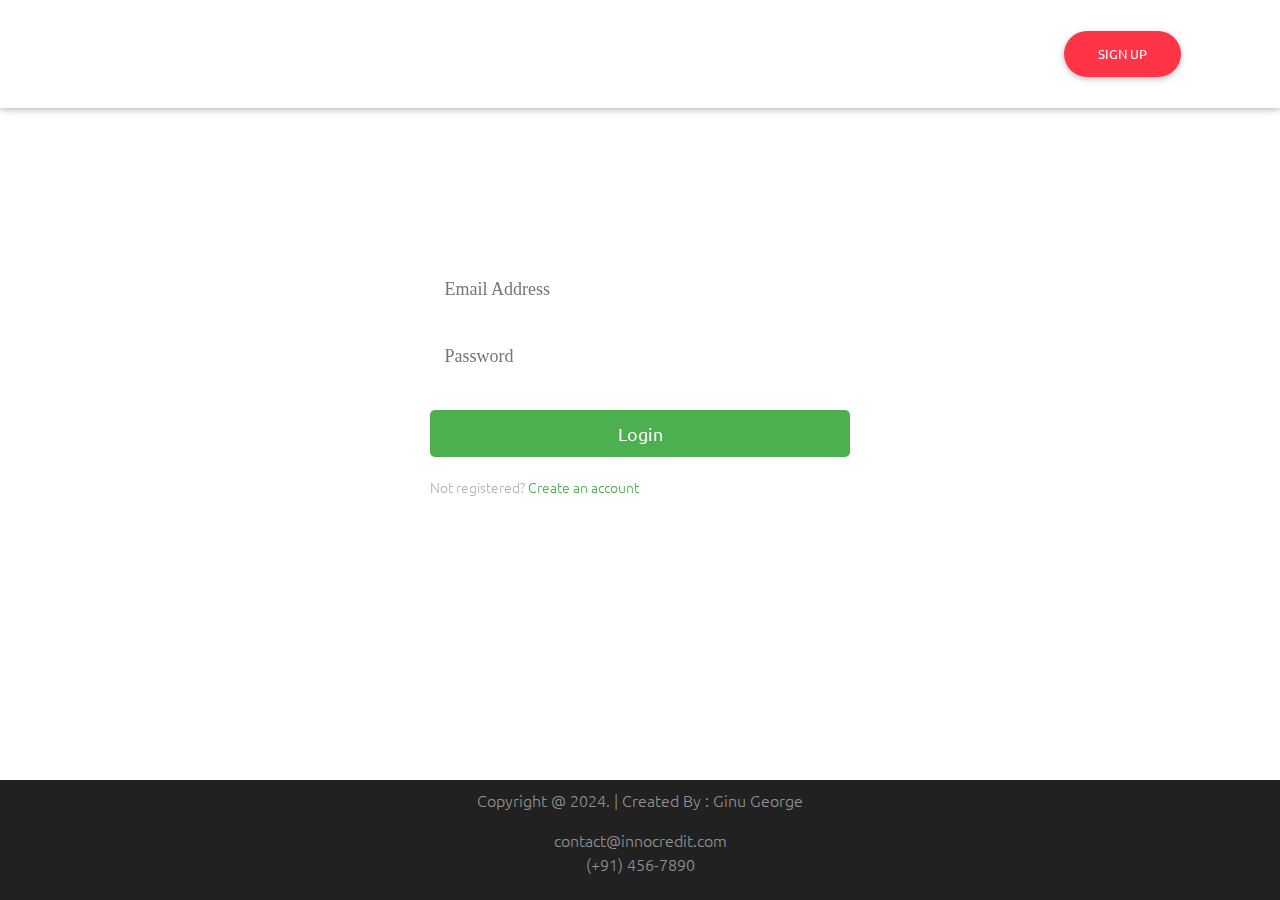
==== login.html @ 258b3f93 "Project" ====
<!DOCTYPE html>
<html lang="en">
  <head>
    <meta charset="UTF-8" />
    <meta
      name="viewport"
      content="width=device-width, user-scalable=no, initial-scale=1.0, maximum-scale=1.0, minimum-scale=1.0"
    />
    <meta http-equiv="X-UA-Compatible" content="ie=edge" />
    <!-- Bootstrap CSS files -->
    <link
      rel="stylesheet"
      href="https://use.fontawesome.com/releases/v5.8.1/css/all.css"
    />
    <link rel="stylesheet" href="bootstrap/css/font-awesome-5.8.1.css" />
    <link rel="stylesheet" href="bootstrap/css/bootstrap.css" />
    <link rel="stylesheet" href="bootstrap/css/mdb.css" />
    <link rel="stylesheet" href="bootstrap/css/style.css" />
    <title>Login</title>
  </head>
  <body>
    <!-- Main Header -->
    <header class="main-header">
      <!-- Navbar -->
      <nav
        class="navbar navbar-expand-sm scrolling-navbar navbar-dark fixed-top"
      >
        <div class="container">
          <a href="index.html" class="navbar-brand">
            Innocredit : Fair credit for All</a
          >
          <button
            class="navbar-toggler"
            data-toggle="collapse"
            data-target="#ui-navbar"
          >
            <span class="navbar-toggler-icon"></span>
          </button>

          <div class="collapse navbar-collapse" id="ui-navbar">
            <ul class="navbar-nav ml-auto">
              <li class="nav-item px-2">
                <a class="nav-link" href="index.html">Home</a>
              </li>

              <li class="nav-item px-2">
                <a href="signup.html" class="btn btn-danger">Sign Up</a>
              </li>
            </ul>
          </div>
        </div>
      </nav>

      <!-- Landing Page -->

      <div class="backround-class">
        <ul class="cb-slideshow">
          <li>
            <span><img src="./bootstrap/images/bg1.jpg" alt="" /></span>
          </li>
          <li>
            <span><img src="./bootstrap/images/bg3.jpg" alt="" /></span>
          </li>

          <li>
            <span> <img src="./bootstrap/images/bg5.jpg" alt="" /></span>
          </li>
          <li>
            <span><img src="./bootstrap/images/bg1.jpg" alt="" /></span>
          </li>
          <li>
            <span><img src="./bootstrap/images/bg3.jpg" alt="" /></span>
          </li>

          <li>
            <span> <img src="./bootstrap/images/bg5.jpg" alt="" /></span>
          </li>
        </ul>
      </div>
      <!-- Login Form Starts Here -->

      <div class="form-box">
        <div class="header-text">
          <h3>Welcome Back.....</h3>
          <p>
            To keep connected with us,
            <br />
            Please login with your personal info.
          </p>
        </div>
        <input placeholder=" Email Address" type="text" />
        <input placeholder=" Password" type="password" />
        <!-- <input id="terms" type="checkbox" />
        <label for="terms"></label>
        <span>Remember Me</span> -->
        <!-- <span>Agree with <a href="#">Terms & Conditions</a></span> -->
        <button>Login</button>
        <p class="message">
          Not registered? <a href="signup.html">Create an account</a>
        </p>
      </div>

      <!-- Login Form Ends Here -->
    </header>

    <!-- Main Footer -->
    <footer class="bg-dark pt-2 pb-2 text-center footer-class">
      <p class="text-white-50 text-center">
        Copyright @ 2024. | Created By : Ginu George
      </p>
      <p class="text-white-50 text-center">
        contact@innocredit.com<br />
        (+91) 456-7890<br />
      </p>
    </footer>

    <!-- Bootstrap JS Files -->
    <script src="bootstrap/js/jquery.js"></script>
    <script src="bootstrap/js/popper.js"></script>
    <script src="bootstrap/js/bootstrap.js"></script>
    <script src="bootstrap/js/mdb.js"></script>
    <script>
      $(".carousel").carousel({
        interval: 3000,
      });
    </script>
  </body>
</html>
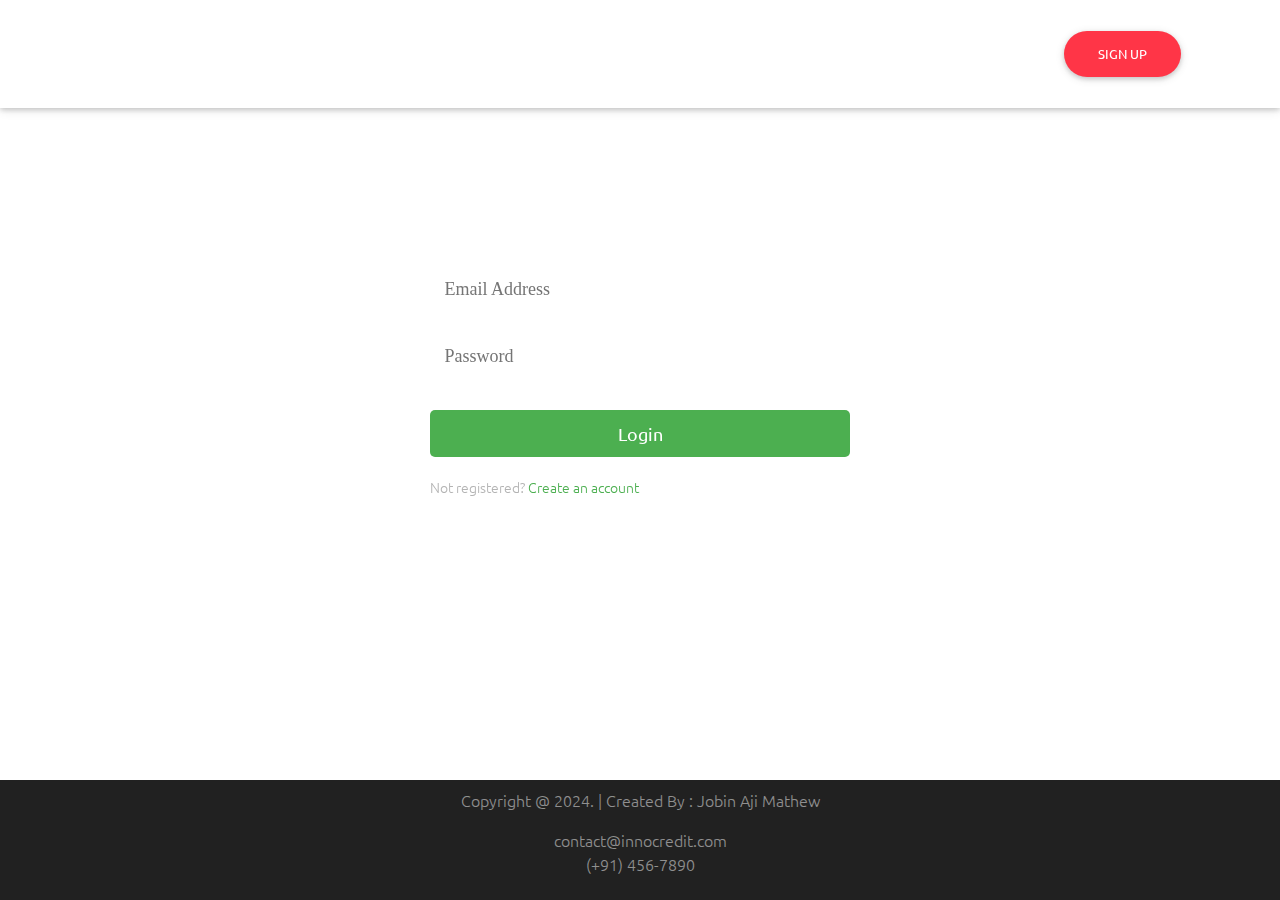
==== commit aa85157c: "Update login.html" ====
--- a/login.html
+++ b/login.html
@@ -106,7 +106,7 @@
     <!-- Main Footer -->
     <footer class="bg-dark pt-2 pb-2 text-center footer-class">
       <p class="text-white-50 text-center">
-        Copyright @ 2024. | Created By : Ginu George
+        Copyright @ 2024. | Created By : Jobin Aji Mathew
       </p>
       <p class="text-white-50 text-center">
         contact@innocredit.com<br />
